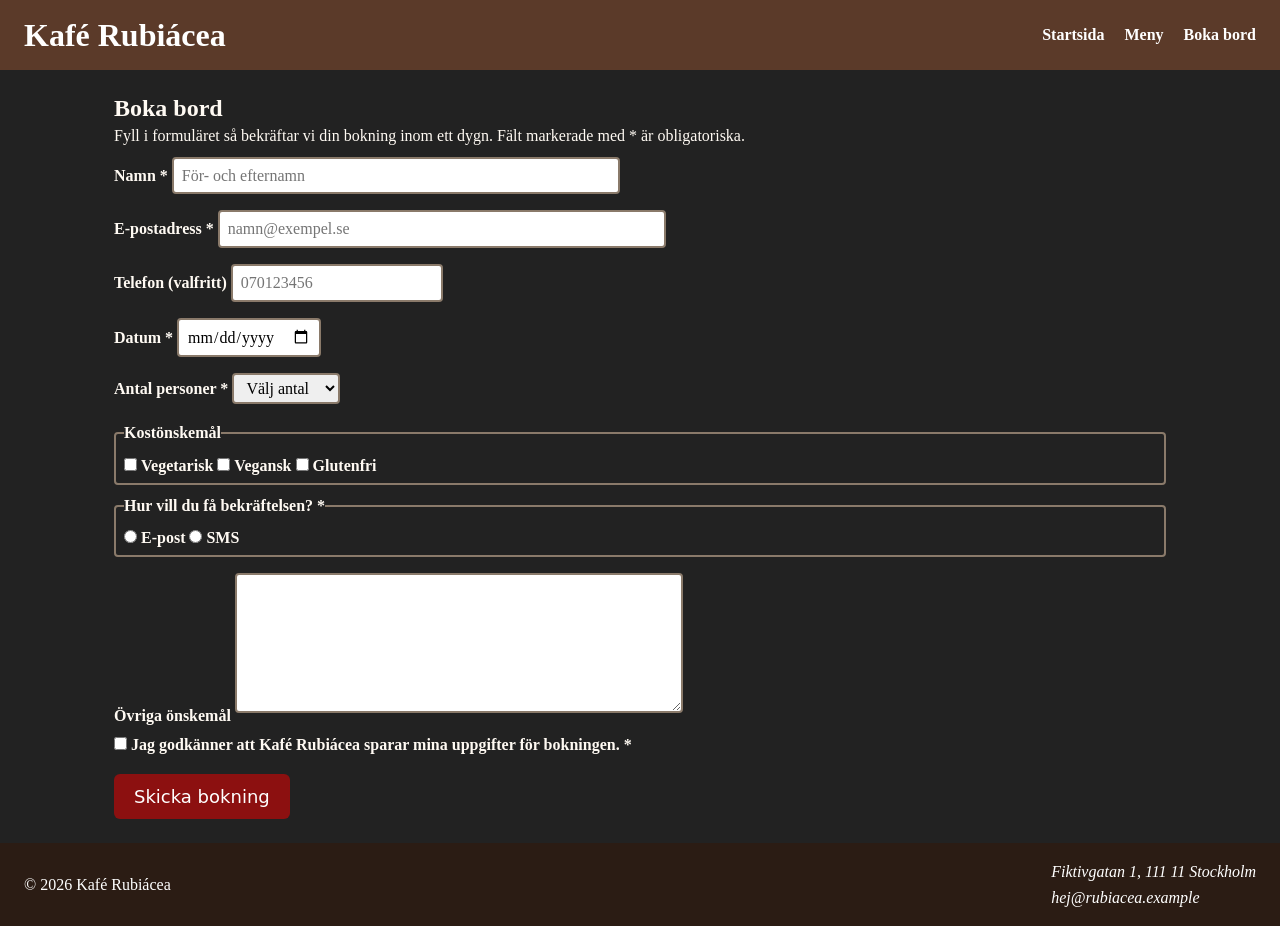
==== contact.html @ 5071bb21 "carry over prev files" ====
<!DOCTYPE html>
<html lang="sv">

<head>
  <meta charset="UTF-8">
  <meta name="viewport" content="width=device-width, initial-scale=1.0">
  <title>Boka bord - Kafé Rubiácea</title>
  <link rel="stylesheet" href="styles.css">
</head>

<body>
  <header>
    <h1>Kafé Rubiácea</h1>
    <nav aria-label="Huvudmeny">
      <ul>
        <li><a href="index.html">Startsida</a></li>
        <li><a href="index.html#menu">Meny</a></li>
        <li><a href="contact.html" aria-current="page">Boka bord</a></li>
      </ul>
    </nav>
  </header>

  <main>
    <h2>Boka bord</h2>
    <p>Fyll i formuläret så bekräftar vi din bokning inom ett dygn.
      Fält markerade med * är obligatoriska.
    </p>

    <form action="#" method="post">
      <div class="field">
        <label for="name">Namn *</label>
        <input type="text" id="name" name="name" required autocomplete="name" placeholder="För- och efternamn"
          minlength="2" maxlength="100">
      </div>
      <div class="field">
        <label for="email">E-postadress *</label>
        <input type="email" id="email" name="email" required autocomplete="email" placeholder="namn@exempel.se"
          maxlength="100">
      </div>
      <div class="field">
        <label for="phone">Telefon (valfritt)</label>
        <input type="tel" id="phone" name="phone" autocomplete="tel" placeholder="070123456" maxlength="20">
      </div>
      <div class="field">
        <label for="date">Datum *</label>
        <input type="date" id="date" name="date" required>
      </div>

      <label for="guests">Antal personer *</label>
      <select id="guests" name="guests" required>
        <option value="">Välj antal</option>
        <option value="1">1 person</option>
        <option value="2">2 personer</option>
        <option value="3">3 personer</option>
        <option value="4">4 personer</option>
        <option value="5">5 personer</option>
        <option value="6">6 personer</option>
      </select>

      <fieldset>
        <legend>Kostönskemål</legend>
        <input type="checkbox" id="vegetarian" name="diet" value="vegetarian">
        <label for="vegetarian">Vegetarisk</label>
        <input type="checkbox" id="vegan" name="diet" value="vegan">
        <label for="vegan">Vegansk</label>
        <input type="checkbox" id="glutenfree" name="diet" value="glutenfree">
        <label for="glutenfree">Glutenfri</label>
      </fieldset>

      <fieldset>
        <legend>Hur vill du få bekräftelsen? *</legend>
        <input type="radio" id="confirm-email" name="confirmation" value="email" required>
        <label for="confirm-email">E-post</label>
        <input type="radio" id="confirm-sms" name="confirmation" value="sms">
        <label for="confirm-sms">SMS</label>
      </fieldset>

      <label for="requests">Övriga önskemål</label>
      <textarea id="requests" name="requests" rows="5" maxlength="500"></textarea>

      <br>
      <input type="checkbox" id="consent" name="consent" required>
      <label for="consent">Jag godkänner att Kafé Rubiácea sparar mina uppgifter för bokningen. *</label>
      <br>
      <button type="submit" class="btn">Skicka bokning</button>
    </form>
  </main>

  <footer>
    <p>&copy; 2026 Kafé Rubiácea</p>
    <address>
      Fiktivgatan 1, 111 11 Stockholm<br>
      <a href="mailto:hej@rubiacea.example">hej@rubiacea.example</a>
    </address>
  </footer>
</body>

</html>
---- styles.css ----
:root {
	--color-background: #fffaf3;
	--color-header: #5b3a29;
	--color-footer: #2b1c14;
	--color-accent: #8c1010;
	--color-accent-hover: #6f0c0c;
	--color-text: #222222;
	--color-text-light: #ffffff;
	--color-heading: #3b2418;
	--color-card-background: #ffffff;
	--color-card-border: #e3d5c3;
	--color-hero-background: #f3e3cf;
	--color-link: #8c1010;
	--color-link-hover: #5e0a0a;
	--color-focus: #1a73e8;
	--color-input-border: #8a7a6a;

	--font-family-body: system-ui, Segoe UI, Roboto, sans-serif;
	--font-size-body: 1rem;
	--line-height-body: 1.6;

	--font-family-heading: Georgia, serif;
	--font-size-h1: 1.75rem;
	--font-size-h2: 1.75rem;
	--font-size-h3: 1.25rem;
	--line-height-heading: 1.2;

	--font-family-hero: system-ui;
	--font-size-hero: 1.125rem;
	--line-height-hero: 1.6;

	/* TEST: Dark & Serious Mode */
	--color-background: #222222;
	--color-card-background: #2b1c14;
  --color-hero-background: #2b1c14;
	--color-text: #fffaf3;
  --color-heading: #fffaf3;
	--color-header: #5b3a29;
	--color-footer: #2b1c14;
	--color-accent: #8c1010;
	--font-family-body: 'Times New Roman', Times, serif;
	--font-family-heading: 'Times New Roman', Times, serif;


}
/* 
*Kontrastkontroll:
*Rubrik och nav mot header-bakgrund = 10:1
*(röd accent-färg för nav mot brun headerbakgrund ger 1.06:1, funkar ej)
*Rubrik mot hero-bakgrund = 11:1
*Brödtext mot hero-bakgrund = 12.6:1
*Text mot knapp-bakgrund = 9.5:1
*Pristext mot kortbakgrund = 9.5:1
*/

*,
*::before,
*::after {
	box-sizing: border-box;
	padding: 0;
	margin: 0;
}
*:focus-visible {
	outline: 3px solid var(--color-focus);
	outline-offset: 2px;
}

body {
	background-color: var(--color-background);
	color: var(--color-text);
	font-family: var(--font-family-body);
	font-size: var(--font-size-body);
	line-height: var(--line-height-body);

	/* display: grid;
  grid-template-rows: auto 1fr auto; */

	min-height: 100vh;
	/* display: flex;
	flex-direction: column;
	justify-content: space-between; */
	/* gap: 16px; */
}

h1,
h2,
h3 {
	color: var(--color-heading);
	font-family: var(--font-family-heading);
	line-height: var(--line-height-heading);
}

/* *Flexbox, Motivering:
* Ändras endast horizontellt på en linje, med eventuell wrap (eller hamburger meny) */
header {
	background-color: var(--color-header);
	padding: 16px 24px;
	display: flex;
	justify-content: space-between;
	align-items: center;
	flex-wrap: wrap;
	gap: 20px;
}
header h1 {
	color: var(--color-text-light);
}
nav ul {
	list-style: none;
	font-weight: bold;
	display: flex;
	gap: 20px;
}

footer {
	background-color: var(--color-footer);
	color: var(--color-text-light);
	padding: 16px 24px;
	display: flex;
	justify-content: space-between;
	align-items: center;
	flex-wrap: wrap;
	gap: 20px;
	margin-top: auto;
}

nav a,
footer a {
	color: var(--color-text-light);
	text-decoration: none;
}
nav a:hover,
footer a:hover {
	text-decoration: underline;
}

main {
	max-width: 1100px;
	margin: 0 auto;
	padding: 24px;
}

#hero {
	background-color: var(--color-hero-background);
	font-family: var(--font-family-hero);
	font-size: var(--font-size-hero);
	line-height: var(--line-height-hero);
	padding: 32px 24px;
	text-align: center;
	margin-bottom: 16px;
}
#hero p {
	max-width: 60ch;
	margin: 8px auto;
}

/* *Grid-Layout, Motivering:
*Skalar smidigare ned när skärmbredden minskas, 
*oavsett hur många items/kort det är i menyn, 
*utan media-query, med bara 60% kod jämfört med flexbox! */
.menu-list {
	max-width: 1100px;
	margin: 16px 0;
	display: grid;
	grid-template-columns: repeat(auto-fit, minmax(240px, 1fr));
	grid-auto-rows: 1fr;
	gap: 20px;
}
/* *Flexbox-Layout i article då den bara skalas vertikalt */
article {
	background-color: var(--color-card-background);
	border: 1px solid var(--color-card-border);
	border-radius: 8px;
	padding: 16px;
	box-shadow: 0 2px 4px rgba(0, 0, 0, 0.2);
	display: flex;
	flex-direction: column;
	align-items: flex-start;
	gap: 8px;
}
article .price {
	color: var(--color-accent);
	font-weight: bold;
	margin-top: auto;
}
article:hover {
	transform: scale(1.02) rotate(1deg);
	transition: transform 0.2s ease-in-out;
}

img {
	max-width: 100%;
	/* height: auto; */
	border-radius: 4px;
}
article img {
	max-height: 240px;
	width: auto;
}

/* *Grid-Layout, Motivering:
* Delar upp bild, text och knapp (väldigt olika storlekar) 
*i tydliga kvadranter utan behov av flex-container-divs */
#about {
	display: grid;
	grid-template-columns: 1fr 1fr;
	gap: 16px;
}
#about h2 {
	text-align: center;
	grid-column: 1 / -1;
}
#about p {
	max-width: 60ch;
}
#about .btn {
	grid-column: 1;
	grid-row: 3;
}
#about img {
	width: 100%;
	height: 100%;
	object-fit: cover;
	object-position: center;
}

.btn {
	background-color: var(--color-accent);
	color: var(--color-text-light);
	font-family: var(--font-family-hero);
	font-size: var(--font-size-hero);
	padding: 12px 20px;
	border: none;
	border-radius: 6px;
	text-decoration: none;
	display: inline-block;
}
.btn:hover {
	background-color: var(--color-accent-hover);
	cursor: pointer;
}

input,
select,
fieldset,
textarea {
	font: inherit;
	padding: 4px 8px;
	margin: 8px 0;
	border-radius: 4px;
	border: 2px solid var(--color-input-border);
}
input[type='text'],
input[type='email'],
textarea {
	width: 100%;
	max-width: 28rem;
}
label,
legend {
	font-weight: bold;
}
form .btn {
	margin-top: 16px;
}
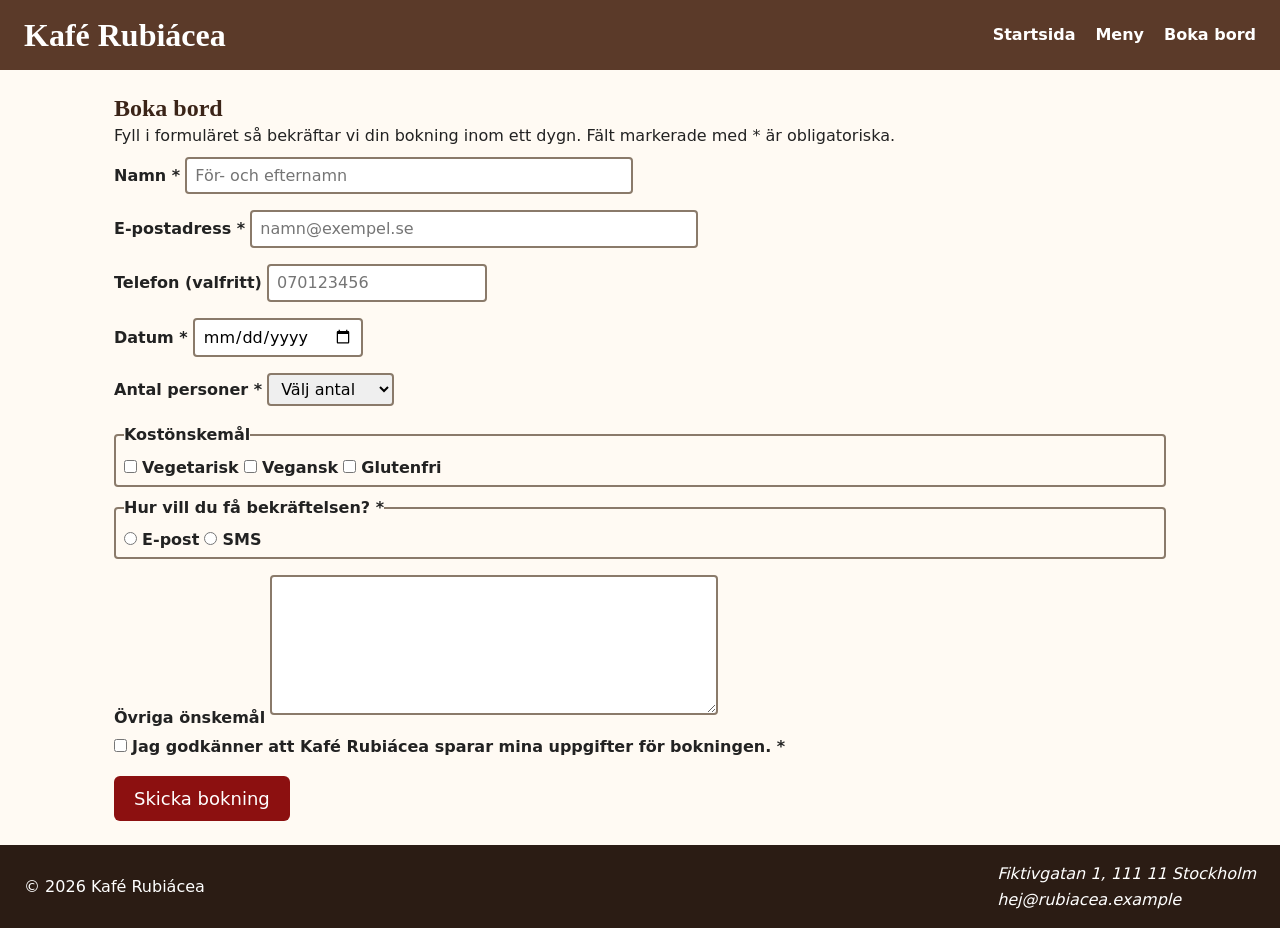
==== commit ef79c2e5: "create css modules structure, extract vars" ====
--- a/contact.html
+++ b/contact.html
@@ -5,6 +5,7 @@
   <meta charset="UTF-8">
   <meta name="viewport" content="width=device-width, initial-scale=1.0">
   <title>Boka bord - Kafé Rubiácea</title>
+  <link rel="stylesheet" href="css/variables.css">
   <link rel="stylesheet" href="styles.css">
 </head>
 
--- a/css/variables.css
+++ b/css/variables.css
@@ -0,0 +1,45 @@
+:root {
+	--color-background: #fffaf3;
+	--color-header: #5b3a29;
+	--color-footer: #2b1c14;
+	--color-accent: #8c1010;
+	--color-accent-hover: #6f0c0c;
+	--color-text: #222222;
+	--color-text-light: #ffffff;
+	--color-heading: #3b2418;
+	--color-card-background: #ffffff;
+	--color-card-border: #e3d5c3;
+	--color-hero-background: #f3e3cf;
+	--color-link: #8c1010;
+	--color-link-hover: #5e0a0a;
+	--color-focus: #1a73e8;
+	--color-input-border: #8a7a6a;
+
+	--font-family-body: system-ui, Segoe UI, Roboto, sans-serif;
+	--font-size-body: 1rem;
+	--line-height-body: 1.6;
+
+	--font-family-heading: Georgia, serif;
+	--font-size-h1: 1.75rem;
+	--font-size-h2: 1.75rem;
+	--font-size-h3: 1.25rem;
+	--line-height-heading: 1.2;
+
+	--font-family-hero: system-ui;
+	--font-size-hero: 1.125rem;
+	--line-height-hero: 1.6;
+
+
+  
+	/* TEST: Dark & Serious Mode */
+	/* --color-background: #222222;
+	--color-card-background: #2b1c14;
+  --color-hero-background: #2b1c14;
+	--color-text: #fffaf3;
+  --color-heading: #fffaf3;
+	--color-header: #5b3a29;
+	--color-footer: #2b1c14;
+	--color-accent: #8c1010;
+	--font-family-body: 'Times New Roman', Times, serif;
+	--font-family-heading: 'Times New Roman', Times, serif; */
+}
--- a/styles.css
+++ b/styles.css
@@ -1,58 +1,3 @@
-:root {
-	--color-background: #fffaf3;
-	--color-header: #5b3a29;
-	--color-footer: #2b1c14;
-	--color-accent: #8c1010;
-	--color-accent-hover: #6f0c0c;
-	--color-text: #222222;
-	--color-text-light: #ffffff;
-	--color-heading: #3b2418;
-	--color-card-background: #ffffff;
-	--color-card-border: #e3d5c3;
-	--color-hero-background: #f3e3cf;
-	--color-link: #8c1010;
-	--color-link-hover: #5e0a0a;
-	--color-focus: #1a73e8;
-	--color-input-border: #8a7a6a;
-
-	--font-family-body: system-ui, Segoe UI, Roboto, sans-serif;
-	--font-size-body: 1rem;
-	--line-height-body: 1.6;
-
-	--font-family-heading: Georgia, serif;
-	--font-size-h1: 1.75rem;
-	--font-size-h2: 1.75rem;
-	--font-size-h3: 1.25rem;
-	--line-height-heading: 1.2;
-
-	--font-family-hero: system-ui;
-	--font-size-hero: 1.125rem;
-	--line-height-hero: 1.6;
-
-	/* TEST: Dark & Serious Mode */
-	--color-background: #222222;
-	--color-card-background: #2b1c14;
-  --color-hero-background: #2b1c14;
-	--color-text: #fffaf3;
-  --color-heading: #fffaf3;
-	--color-header: #5b3a29;
-	--color-footer: #2b1c14;
-	--color-accent: #8c1010;
-	--font-family-body: 'Times New Roman', Times, serif;
-	--font-family-heading: 'Times New Roman', Times, serif;
-
-
-}
-/* 
-*Kontrastkontroll:
-*Rubrik och nav mot header-bakgrund = 10:1
-*(röd accent-färg för nav mot brun headerbakgrund ger 1.06:1, funkar ej)
-*Rubrik mot hero-bakgrund = 11:1
-*Brödtext mot hero-bakgrund = 12.6:1
-*Text mot knapp-bakgrund = 9.5:1
-*Pristext mot kortbakgrund = 9.5:1
-*/
-
 *,
 *::before,
 *::after {
